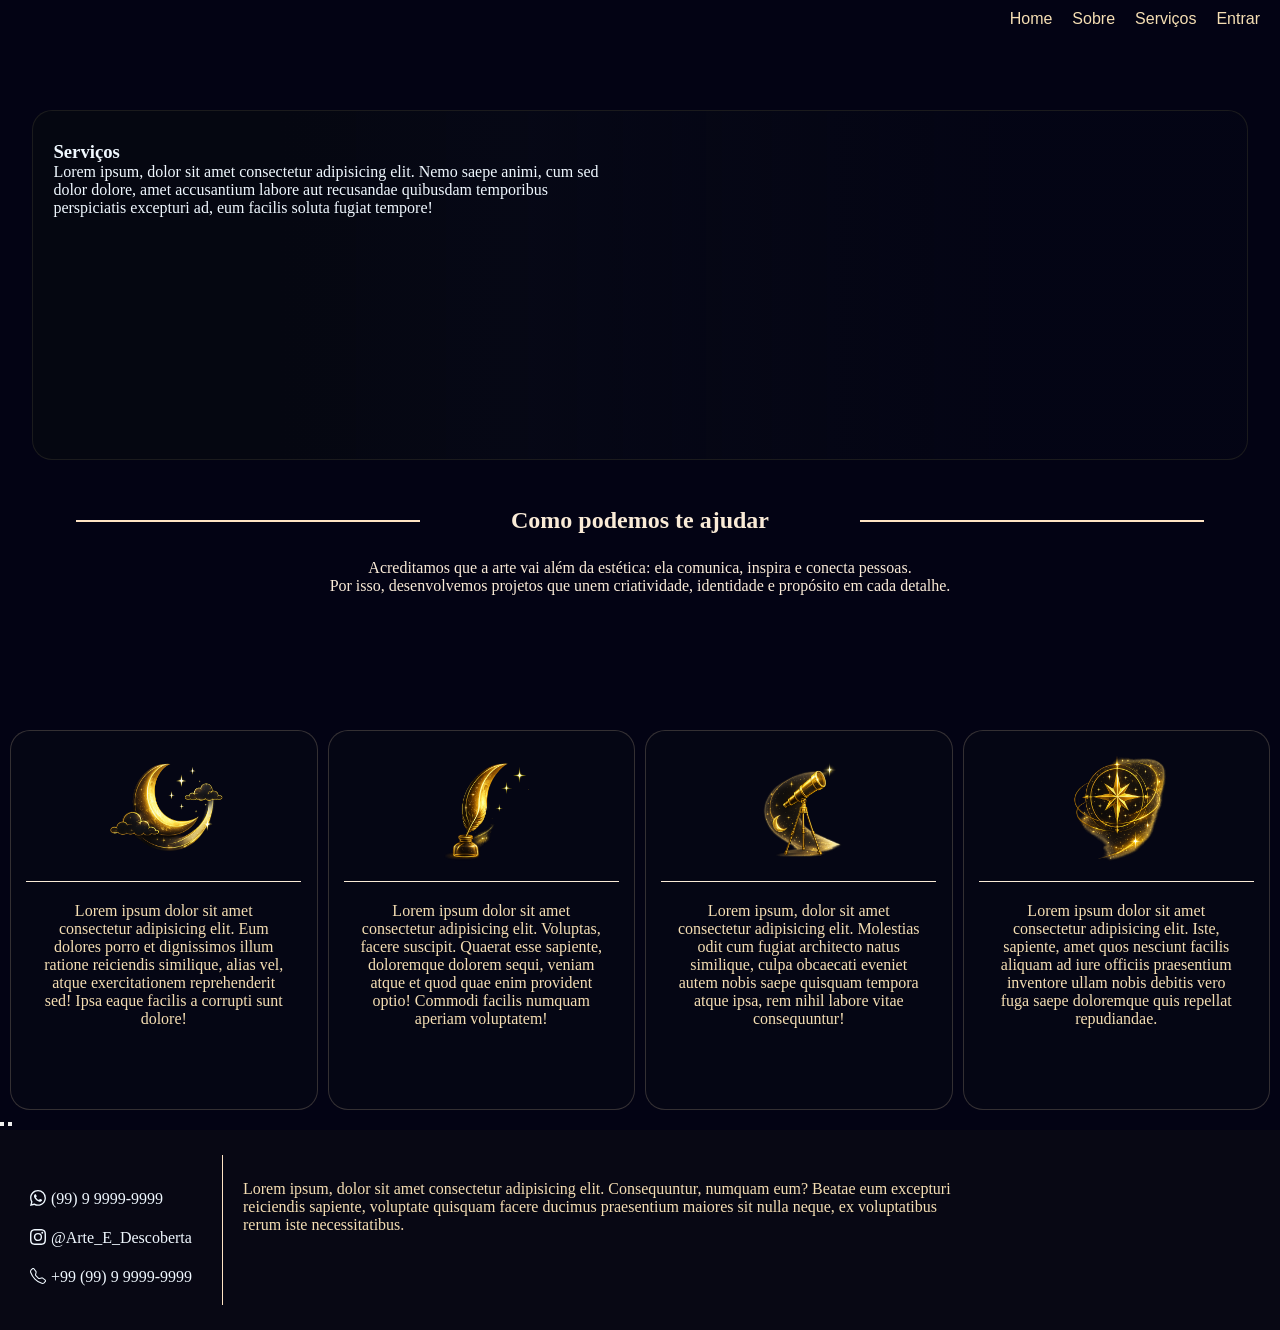
==== servico.html @ 13e6d445 "Add files via upload 5 HTML, 4 JS, 7 CSS, e 16 imagens" ====
<!DOCTYPE html>
<html lang="pt-br">
<head>
    <meta charset="UTF-8">
    <meta name="viewport" content="width=device-width, initial-scale=1.0">
    <link rel="stylesheet" href="css/nav-bar.css">
    <link rel="stylesheet" href="css/footer.css">
    <link rel="stylesheet" href="css/servico.css">
    <title>servico</title>
</head>
<body>
    <header>    
        <div class="nav">
            <!--<div class="img"></div>-img-->
            <ul>
                <li><a href="index.html">Home</a></li>
                <li><a href="sobre.html">Sobre</a></li>
                <li><a href="servico.html">Serviços</a></li>
                <li><a href="entrar.html">Entrar</a></li>
            </ul>
        </div><!--nav-->

        <div class="bar" id="bar" onclick="abrirMenu()">
            <svg xmlns="http://www.w3.org/2000/svg" width="25" height="25" fill="currentColor" class="bi bi-justify" viewBox="0 0 16 16">
                <path fill-rule="evenodd" d="M2 12.5a.5.5 0 0 1 .5-.5h11a.5.5 0 0 1 0 1h-11a.5.5 0 0 1-.5-.5m0-3a.5.5 0 0 1 .5-.5h11a.5.5 0 0 1 0 1h-11a.5.5 0 0 1-.5-.5m0-3a.5.5 0 0 1 .5-.5h11a.5.5 0 0 1 0 1h-11a.5.5 0 0 1-.5-.5m0-3a.5.5 0 0 1 .5-.5h11a.5.5 0 0 1 0 1h-11a.5.5 0 0 1-.5-.5"/>
            </svg>
        </div><!--bar-->

        <div class="nav-bar" id="nav-bar">
            <div class="close" id="close" onclick="fecharMenu()">
                <svg xmlns="http://www.w3.org/2000/svg" width="25" height="25" fill="currentColor" class="bi bi-x-lg" viewBox="0 0 16 16">
                    <path d="M2.146 2.854a.5.5 0 1 1 .708-.708L8 7.293l5.146-5.147a.5.5 0 0 1 .708.708L8.707 8l5.147 5.146a.5.5 0 0 1-.708.708L8 8.707l-5.146 5.147a.5.5 0 0 1-.708-.708L7.293 8 2.146 2.854Z"/>
                </svg>
            </div><!--close-->

            <ul>
                <li><a href="index.html">Home</a></li>
                <li><a href="sobre.html">Sobre</a></li>
                <li><a href="servico.html">Serviços</a></li>
                <li><a href="entrar.html">Entrar</a></li>
            </ul>
                           
        </div><!--nav-bar-->     
        <div class="overlay" id="overlay" onclick="fecharMenu()"></div>

    </header><!--header--> 

    <main>
        <section class="modal-1">
            <article class="artigo-1">

                <div class="text">
                    <h1>Serviços</h1>
                    <p>Lorem ipsum, dolor sit amet consectetur adipisicing elit. Nemo saepe animi, cum sed dolor dolore, amet accusantium labore aut recusandae quibusdam temporibus perspiciatis excepturi ad, eum facilis soluta fugiat tempore!</p>
                </div><!--text-->
            </article><!--ARTIGO-1-->
        </section><!--SECTION modal-1-->

        <section class="modal-2">
            <article class="artigo-2">
                <div class="textoP">
                    <div class="linha"></div><!--linha-->
                    <div class="textoSobre">
                        <h2>Como podemos te ajudar</h2>
                    </div><!--textoSobre-->
                    <p>Acreditamos que a arte vai além da estética: ela comunica, inspira e conecta pessoas. <br> Por isso, desenvolvemos projetos que unem criatividade, identidade e propósito em cada detalhe.</p>
                </div><!--textoP-->

            </article><!--ARTIGO-2-->
        </section><!--SECTION modal-2-->

        <section class="modal-3">
            <article class="artigo-3">
                <div class="scroll">
                    <div class="cartao">
                        <div class="card"><img src="img/card-1.png" alt=""></div>
                        <div class="textCard">
                            <p>Lorem ipsum dolor sit amet consectetur adipisicing elit. Eum dolores porro et dignissimos illum ratione reiciendis similique, alias vel, atque exercitationem reprehenderit sed! Ipsa eaque facilis a corrupti sunt dolore!</p>
                        </div>
                    </div>

                    <div class="cartao">
                        <div class="card"><img src="img/card-2.png" alt=""></div>
                        <div class="textCard">
                            <p>Lorem ipsum dolor sit amet consectetur adipisicing elit. Voluptas, facere suscipit. Quaerat esse sapiente, doloremque dolorem sequi, veniam atque et quod quae enim provident optio! Commodi facilis numquam aperiam voluptatem!</p>
                        </div>
                    </div>

                    <div class="cartao">
                        <div class="card"><img src="img/card-3.png" alt=""></div>
                        <div class="textCard">
                            <p>Lorem ipsum, dolor sit amet consectetur adipisicing elit. Molestias odit cum fugiat architecto natus similique, culpa obcaecati eveniet autem nobis saepe quisquam tempora atque ipsa, rem nihil labore vitae consequuntur!</p>
                        </div>
                    </div>

                    <div class="cartao">
                        <div class="card"><img src="img/card-4.png" alt=""></div>
                        <div class="textCard">
                            <p>Lorem ipsum dolor sit amet consectetur adipisicing elit. Iste, sapiente, amet quos nesciunt facilis aliquam ad iure officiis praesentium inventore ullam nobis debitis vero fuga saepe doloremque quis repellat repudiandae.</p>
                        </div>
                    </div>
                </div>
                    <button class="btn esquerda" onclick="slide(-1)" aria-label="passar para esquerda"> </button>
                    <button class="btn direita" onclick="slide(1)" aria-label="passar para direita">  </button>
                    
            </article><!--ARTIGO-3-->
        </section><!--SECTION modal-3-->
    </main><!--MAIN-->

    <footer>
        <div class="icones">
            <div class="icone">
                <button aria-label="icone do whatsapp">
                    <svg xmlns="http://www.w3.org/2000/svg" width="16" height="16" fill="currentColor" class="bi bi-whatsapp" viewBox="0 0 16 16">
                        <path d="M13.601 2.326A7.85 7.85 0 0 0 7.994 0C3.627 0 .068 3.558.064 7.926c0 1.399.366 2.76 1.057 3.965L0 16l4.204-1.102a7.9 7.9 0 0 0 3.79.965h.004c4.368 0 7.926-3.558 7.93-7.93A7.9 7.9 0 0 0 13.6 2.326zM7.994 14.521a6.6 6.6 0 0 1-3.356-.92l-.24-.144-2.494.654.666-2.433-.156-.251a6.56 6.56 0 0 1-1.007-3.505c0-3.626 2.957-6.584 6.591-6.584a6.56 6.56 0 0 1 4.66 1.931 6.56 6.56 0 0 1 1.928 4.66c-.004 3.639-2.961 6.592-6.592 6.592m3.615-4.934c-.197-.099-1.17-.578-1.353-.646-.182-.065-.315-.099-.445.099-.133.197-.513.646-.627.775-.114.133-.232.148-.43.05-.197-.1-.836-.308-1.592-.985-.59-.525-.985-1.175-1.103-1.372-.114-.198-.011-.304.088-.403.087-.088.197-.232.296-.346.1-.114.133-.198.198-.33.065-.134.034-.248-.015-.347-.05-.099-.445-1.076-.612-1.47-.16-.389-.323-.335-.445-.34-.114-.007-.247-.007-.38-.007a.73.73 0 0 0-.529.247c-.182.198-.691.677-.691 1.654s.71 1.916.81 2.049c.098.133 1.394 2.132 3.383 2.992.47.205.84.326 1.129.418.475.152.904.129 1.246.08.38-.058 1.171-.48 1.338-.943.164-.464.164-.86.114-.943-.049-.084-.182-.133-.38-.232"/>
                    </svg>
                </button>
                <a  href="#">(99) 9 9999-9999</a>
            </div><!--ICONE-->

            <div class="icone">
                <button aria-label="icone do instagram">
                    <svg xmlns="http://www.w3.org/2000/svg" width="16" height="16" fill="currentColor" class="bi bi-instagram" viewBox="0 0 16 16">
                        <path d="M8 0C5.829 0 5.556.01 4.703.048 3.85.088 3.269.222 2.76.42a3.9 3.9 0 0 0-1.417.923A3.9 3.9 0 0 0 .42 2.76C.222 3.268.087 3.85.048 4.7.01 5.555 0 5.827 0 8.001c0 2.172.01 2.444.048 3.297.04.852.174 1.433.372 1.942.205.526.478.972.923 1.417.444.445.89.719 1.416.923.51.198 1.09.333 1.942.372C5.555 15.99 5.827 16 8 16s2.444-.01 3.298-.048c.851-.04 1.434-.174 1.943-.372a3.9 3.9 0 0 0 1.416-.923c.445-.445.718-.891.923-1.417.197-.509.332-1.09.372-1.942C15.99 10.445 16 10.173 16 8s-.01-2.445-.048-3.299c-.04-.851-.175-1.433-.372-1.941a3.9 3.9 0 0 0-.923-1.417A3.9 3.9 0 0 0 13.24.42c-.51-.198-1.092-.333-1.943-.372C10.443.01 10.172 0 7.998 0zm-.717 1.442h.718c2.136 0 2.389.007 3.232.046.78.035 1.204.166 1.486.275.373.145.64.319.92.599s.453.546.598.92c.11.281.24.705.275 1.485.039.843.047 1.096.047 3.231s-.008 2.389-.047 3.232c-.035.78-.166 1.203-.275 1.485a2.5 2.5 0 0 1-.599.919c-.28.28-.546.453-.92.598-.28.11-.704.24-1.485.276-.843.038-1.096.047-3.232.047s-2.39-.009-3.233-.047c-.78-.036-1.203-.166-1.485-.276a2.5 2.5 0 0 1-.92-.598 2.5 2.5 0 0 1-.6-.92c-.109-.281-.24-.705-.275-1.485-.038-.843-.046-1.096-.046-3.233s.008-2.388.046-3.231c.036-.78.166-1.204.276-1.486.145-.373.319-.64.599-.92s.546-.453.92-.598c.282-.11.705-.24 1.485-.276.738-.034 1.024-.044 2.515-.045zm4.988 1.328a.96.96 0 1 0 0 1.92.96.96 0 0 0 0-1.92m-4.27 1.122a4.109 4.109 0 1 0 0 8.217 4.109 4.109 0 0 0 0-8.217m0 1.441a2.667 2.667 0 1 1 0 5.334 2.667 2.667 0 0 1 0-5.334"/>
                    </svg>
                </button>
                <a href="#">@Arte_E_Descoberta</a>
            </div><!--ICONE-->

            <div class="icone">
                <button aria-label="icone do telephone">
                    <svg xmlns="http://www.w3.org/2000/svg" width="16" height="16" fill="currentColor" class="bi bi-telephone" viewBox="0 0 16 16">
                        <path d="M3.654 1.328a.678.678 0 0 0-1.015-.063L1.605 2.3c-.483.484-.661 1.169-.45 1.77a17.6 17.6 0 0 0 4.168 6.608 17.6 17.6 0 0 0 6.608 4.168c.601.211 1.286.033 1.77-.45l1.034-1.034a.678.678 0 0 0-.063-1.015l-2.307-1.794a.68.68 0 0 0-.58-.122l-2.19.547a1.75 1.75 0 0 1-1.657-.459L5.482 8.062a1.75 1.75 0 0 1-.46-1.657l.548-2.19a.68.68 0 0 0-.122-.58zM1.884.511a1.745 1.745 0 0 1 2.612.163L6.29 2.98c.329.423.445.974.315 1.494l-.547 2.19a.68.68 0 0 0 .178.643l2.457 2.457a.68.68 0 0 0 .644.178l2.189-.547a1.75 1.75 0 0 1 1.494.315l2.306 1.794c.829.645.905 1.87.163 2.611l-1.034 1.034c-.74.74-1.846 1.065-2.877.702a18.6 18.6 0 0 1-7.01-4.42 18.6 18.6 0 0 1-4.42-7.009c-.362-1.03-.037-2.137.703-2.877z"/>
                    </svg>
                </button>
                <a href="#">+99 (99) 9 9999-9999</a>
            </div><!--ICONE-->
        </div><!--ICONES-->

        <div class="line"></div>

        <div class="texto">Lorem ipsum, dolor sit amet consectetur adipisicing elit. Consequuntur, numquam eum? Beatae eum excepturi reiciendis sapiente, voluptate quisquam facere ducimus praesentium maiores sit nulla neque, ex voluptatibus rerum iste necessitatibus.</div>

    </footer><!--FOOTER-->
    <script src="script/servico.js"></script>
    <script src="script/navBar.js"></script>
</body>
</html>
---- css/nav-bar.css ----
*{
    margin: 0;
    padding: 0;
    box-sizing: border-box;
}

.nav{
    display: flex;
    justify-content: flex-end;
}

ul{
    display: flex;
    list-style: none;
    z-index: 300;

}

li a{
    padding: 0 10px;
    text-decoration: none;
    color: wheat;
    font-size: bold;
    font-family: Arial, Helvetica, sans-serif;
}

.nav-bar {
    display: none;
}

.bar{
    display: none;
}

@media screen and (max-width:768px) {
    header{
        position: relative;
    }
    .nav{
        display: none;
    }

    header .uldesk{
        visibility: hidden;
    }

    .bar{
        display: block;
        right: 10%;
        position: absolute;
        z-index:1;
    }   

    .nav-bar.ativo{
        right: 0px;
    }
    .nav-bar {
        transition: 1s;
        z-index: 4;
        display: block;
        width: 30%;
        position: fixed;
        right: -250px;
        top: 0px;
        height: 100vh;
        text-align: center;
        background: url(img/oio.jpg);
    }

    .bi-justify{
        color: wheat;
        margin-top: 20px;
        cursor: pointer;
        right: 0;
    }


    .overlay{
        position: fixed;
        inset: 0;
        background: rgba(0, 0, 0, 0.4);
        opacity: 0;
        pointer-events: none;
        transition: 0.3s ease;
        z-index: 2;

    }

    .overlay.ativo{
        opacity: 1;
        pointer-events: all;
        transition: 1s;
        cursor: pointer;
        
    }

    .close{
        margin-top: 20px;
        background: none;
        border: none;
        color: white;
        font-size: 22px;
        align-self: flex-end;
        cursor: pointer;
    }

    .nav-bar ul{
        list-style: none;
        padding-bottom: 10px;
        display: flex;
        flex-direction: column;
    }

    .nav-bar li {
        margin-top: 30px;
    }

}
---- css/footer.css ----
*{
    padding: 0;
    margin: 0;
    box-sizing: border-box;
}
footer{
    background-color:rgb(8, 8, 20);
    color: wheat;
    width: 100%;
    height: 200px;
    display: flex;
}
.icones{
    padding: 50px 20px;
}
.icone{
    display: flex;
    gap: 5px;
    padding: 10px;
}
.icone a{
    text-decoration: none;
    color: aliceblue;
}
.icone button{
    background-color: transparent;
    color: aliceblue;
    border: none;
    cursor: pointer;
}
.line{
    margin-top: 25px;
    height: 150px;
    width: 1px;
    background-color:bisque;
}
.texto{
    padding: 50px 20px;
    width: 60%;
}

@media screen and (max-width:768px) {
    footer{
        background-color:rgb(8, 8, 20);
        color: wheat;
        width: 100%;
        height: 250px;
        display: flex;
        flex-direction: column-reverse;
        padding-bottom: 20px;
    }
    .icones{
        padding: 0px 20px;
    }
    .icone{
        display: flex;
        padding-bottom: 5px;
    }
    .icone a{
        text-decoration: none;
        color: aliceblue;
        padding: 0px 5px;
    }
    .icone button{
        width: 20px;
        height: 20px;
        background-color: transparent;
        color: aliceblue;
        border: none;
        cursor: pointer;
    }
    .line{
        display: none;
    }
    .texto{
        padding:15px 20px;
        width: 100%;
    }
}
---- css/servico.css ----
*{
    padding: 0;
    margin: 0;
    box-sizing: border-box;
}
/* HEADER */
header{
    padding: 10px;
    height: 10vh;
    background-color: rgb(3, 3, 20);
}
/* MAIN */
main{
    min-height: 100vh;
    width: 100%;
}
/* SECTION modal-1*/
.modal-1{
    width: 100%;
    background-color: rgb(3, 3, 20);
    padding: 20px;   
}
.artigo-1{
    width: 98%;
    height: 350px;
    margin: 0 auto;
    border-radius: 20px;
    background: linear-gradient(
        90deg,
            rgb(5, 7, 17) 20%,
            rgba(7, 9, 22, 0.863) 40%,
            rgba(7, 9, 22, 0.61) 60%,
            rgba(7, 9, 22, 0.39) 80%
    ),url(img/cidade-a-noite-2.png);
    background-repeat: no-repeat;
    background-size: cover;
    background-position: center;
    border:  1px solid rgba(31, 31, 31, 0.884);
}
.text{
    color: aliceblue;
    padding: 30px 20px;
    width: 50%;
}
/* SECTION modal-2*/
.modal-2{
    width: 100%;
    height: 250px;
    background-color: rgb(3, 3, 20);
    color: antiquewhite;
}
.artigo-2{
    width: 98%;
    margin: 0 auto;
    background-color: rgb(3, 3, 20);
}

.textoP{
    width: 100%;
    background-color: transparent;
}
.textoP p{
    width: 80%;
    text-align: center;
    margin: 0 auto;
}
.linha{
    height: 2px;
    width: 90%;
    background-color:bisque;
    margin: 0 auto;
    transform: translateY(40px);
}
.textoSobre{
    padding:15px 8px;
    width:35%;
    position: relative;
    text-align: center;
    align-items: center;
    margin: 0 auto;
    background-color: rgb(3, 3, 20);
}
.textoSobre h2{
    margin: 10px 0;
}
/* SECTION modal-3*/
.modal-3{
    height: 400px;
    width: 100%;
    background-color: rgb(3, 3, 20);
}
.artigo-3{
    height: 100%;
    width: 100%;
    margin: 0 auto;
}
.scroll{
    height: 95%;
    width: 100%;
    margin: 0 auto;
    background-color: rgb(3, 3, 20);
    display: flex;
    flex-direction: row;
    gap: 10px;
    padding: 0 10px;
    overflow-x:visible;        
}
.cartao{
    width: 70%;
    height: 100%;
    background-color: rgba(7, 9, 22, 0.658);
    border-radius:20px ;
    display: flex;
    flex-direction: column;
    align-items: center;
    border: 1px solid rgba(255, 230, 184, 0.192);
}
.card{
    height: 40%;
    width: 90%;
    background-color:transparent;
    border-bottom: 1px solid antiquewhite;
    display: flex;
}
.card img{
    background-position: center;
    background-repeat: no-repeat;
    background-size: contain;
    height: 150px;
    width: 200px;
    margin: 0 auto;
}
.textCard{
    text-align: center;
    width: 80%;
    margin-top: 20px;
    color: wheat;
}
@media screen and (max-width:872px){
    .textoSobre{
        padding:10px 0;
        width:100%;
        position: relative;
        text-align: center;
        align-items: center;
        margin: 0 auto;
        background-color: rgb(3, 3, 20);
    }
    .linha{
        display: none;
    }
    .modal-3{
        height: 500px;
        width: 100%;
        background-color: rgb(3, 3, 20);
    }
    .artigo-3{
        height: 100%;
        width: 100%;
        margin: 0 auto;
        position: relative;
        overflow: hidden;
    }
    .scroll{
        height: 95%;
        width: 100%;
        margin: 0 auto;
        background-color: rgb(3, 3, 20);
        display: flex;
        flex-direction: row;
        gap: 10px;
        padding: 0 10px;
        position: relative;
    }
    .cartao{
        position: absolute;
        top: 0;
        left: 5%;
        width: 90%;
        height: 90%;
        background-color: rgba(7, 9, 22, 0.658);
        border-radius:20px ;
        display: flex;
        flex-direction: column;
        align-items: center;
        border: 1px solid rgba(255, 230, 184, 0.192);
        opacity: 0;
        visibility: hidden;
        transform: translateX(50px);
        transition: opacity 0.5 ease, transform 0.5s ease, visibility;
    }
    .cartao.active{
        opacity: 1;
        visibility: visible;
        transform: translateX(0);
    }

    .btn{
        position: absolute;
        top: 40%;
        transform: translateY(-50%);
        background: transparent;
        color: aliceblue;
        border: none;
        padding: 10px;
        cursor: pointer;
    }
    .esquerda{   
        left: 10px;
        width:45%;
        height: 92%;
    }
    .direita{
        right: 10px;
        width:45%;
        height: 92%;
    }
    .card{
        height: 50%;
        width: 50%;
        background-color:transparent /*rgb(5, 15, 59)*/;
        border-bottom: 1px solid antiquewhite;
        display: flex;
    }
    .card img{
        background-position: center;
        background-repeat: no-repeat;
        background-size: contain;
        height: 100px;
        width: 150px;
        margin: 0 auto;
    }
    .textCard{
        text-align: center;
        width: 80%;
        margin-top: 20px;
        color: wheat;
    }
}
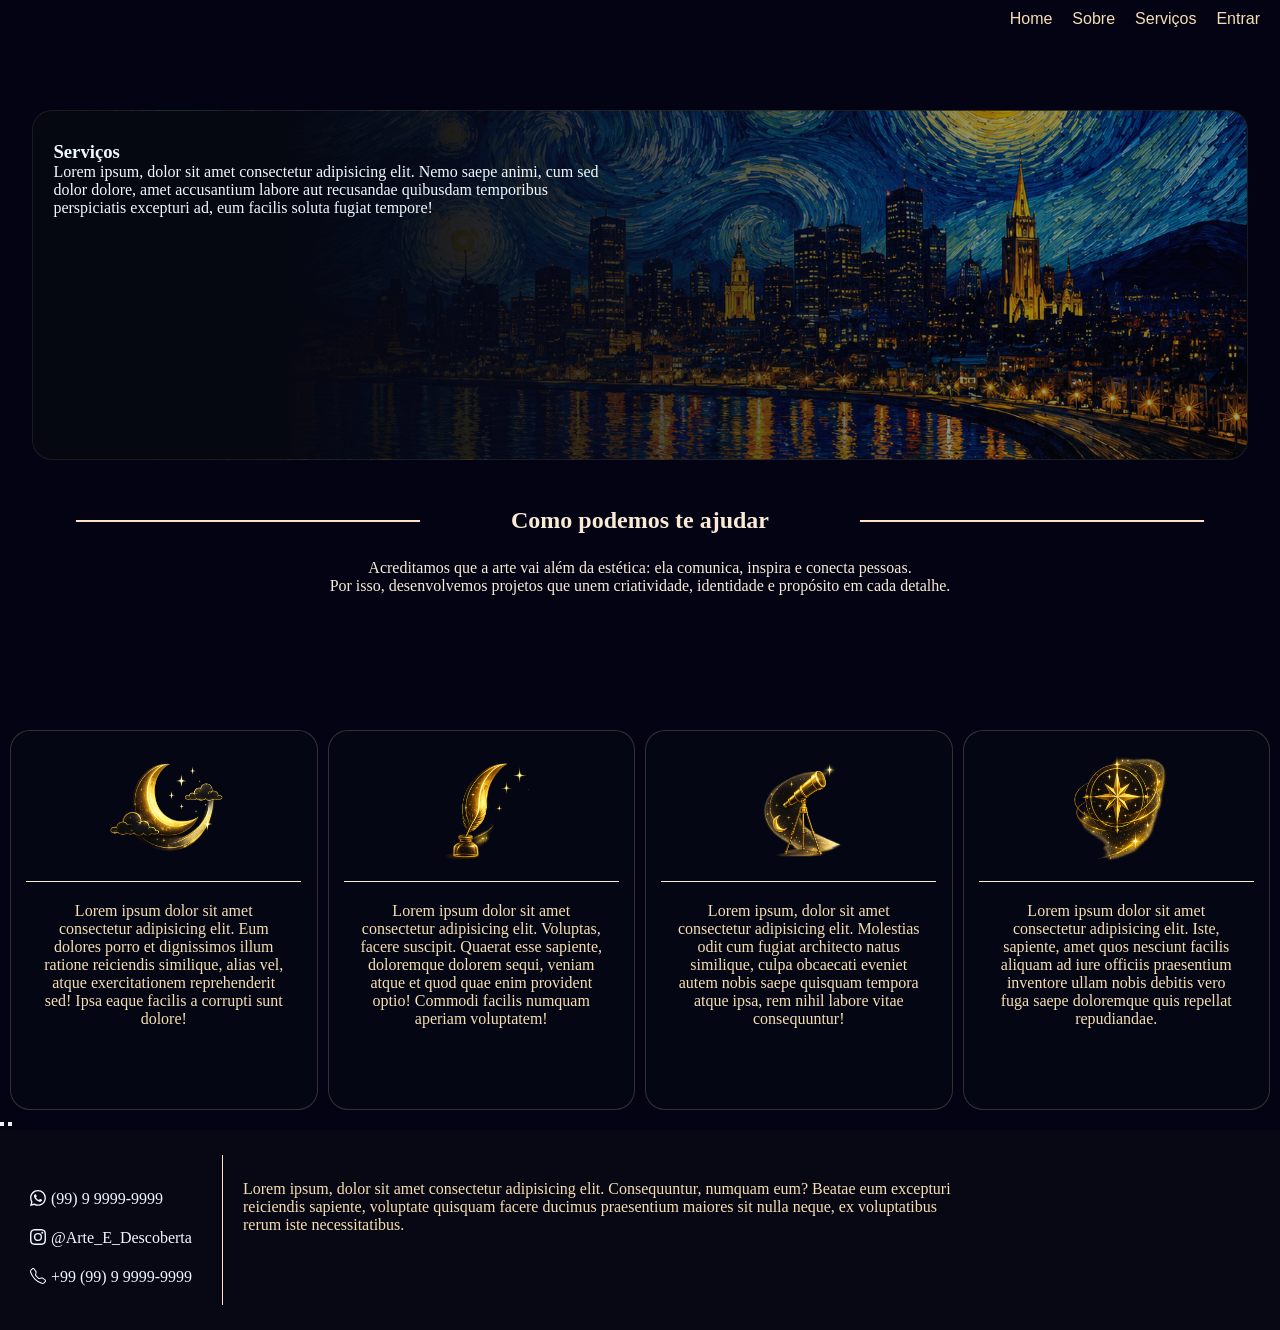
==== commit eb5df192: "Update servico.html" ====
--- a/servico.html
+++ b/servico.html
@@ -11,7 +11,6 @@
 <body>
     <header>    
         <div class="nav">
-            <!--<div class="img"></div>-img-->
             <ul>
                 <li><a href="index.html">Home</a></li>
                 <li><a href="sobre.html">Sobre</a></li>
@@ -145,4 +144,4 @@
     <script src="script/servico.js"></script>
     <script src="script/navBar.js"></script>
 </body>
-</html>+</html>
--- a/css/nav-bar.css
+++ b/css/nav-bar.css
@@ -64,7 +64,7 @@
         top: 0px;
         height: 100vh;
         text-align: center;
-        background: url(img/oio.jpg);
+        background: url(../img/oio.jpg);
     }
 
     .bi-justify{
@@ -115,4 +115,4 @@
         margin-top: 30px;
     }
 
-}+}
--- a/css/servico.css
+++ b/css/servico.css
@@ -31,7 +31,7 @@
             rgba(7, 9, 22, 0.863) 40%,
             rgba(7, 9, 22, 0.61) 60%,
             rgba(7, 9, 22, 0.39) 80%
-    ),url(img/cidade-a-noite-2.png);
+    ),url(../img/cidade-a-noite-2.png);
     background-repeat: no-repeat;
     background-size: cover;
     background-position: center;
@@ -218,7 +218,7 @@
     .card{
         height: 50%;
         width: 50%;
-        background-color:transparent /*rgb(5, 15, 59)*/;
+        background-color:transparent ;
         border-bottom: 1px solid antiquewhite;
         display: flex;
     }
@@ -236,4 +236,4 @@
         margin-top: 20px;
         color: wheat;
     }
-}+}
